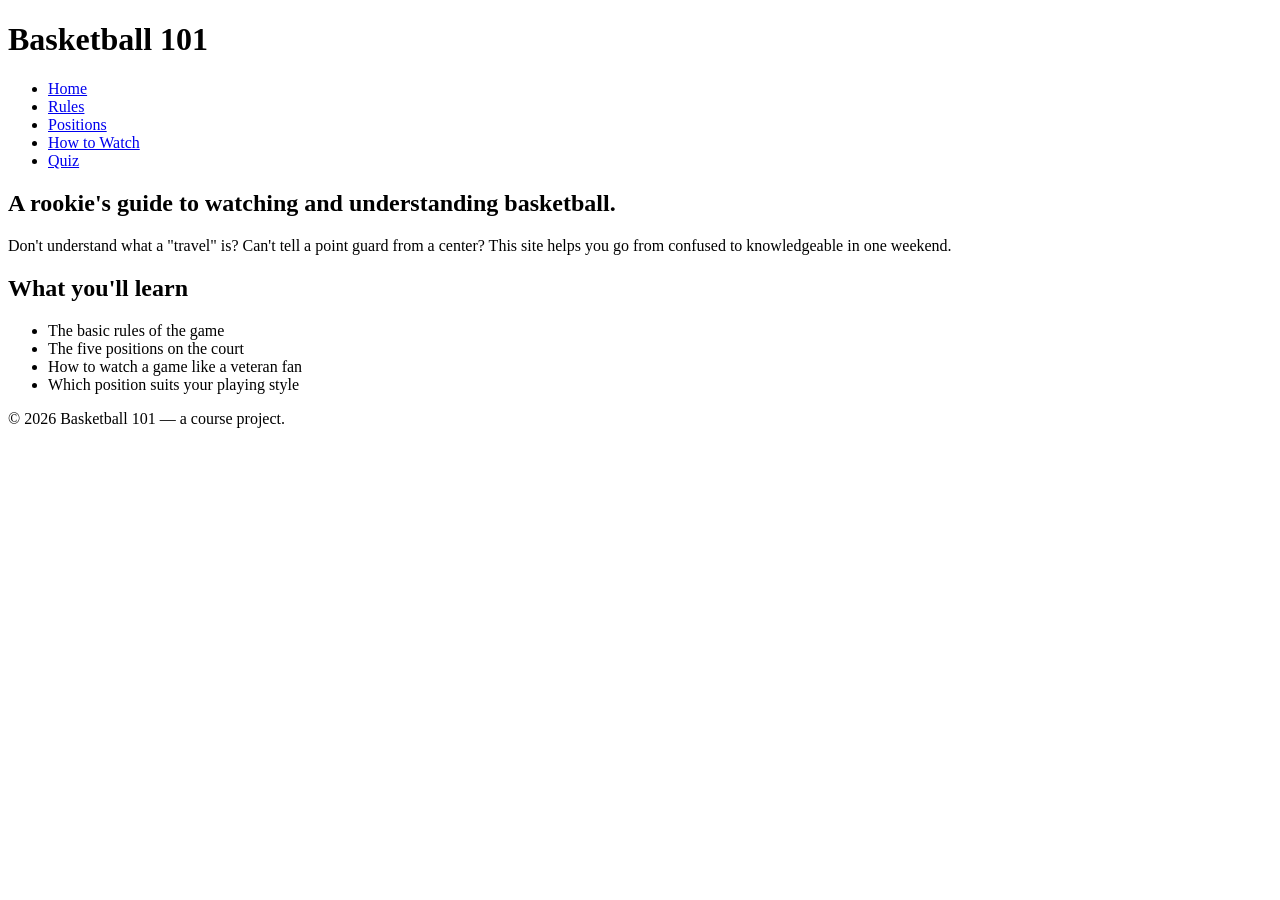
==== index.html @ 61c7e31e "Add files via upload" ====
<!DOCTYPE html>
<html lang="en">
<head>
  <meta charset="UTF-8">
  <title>Basketball 101: A Rookie's Guide</title>
</head>
<body>

  <header>
    <h1>Basketball 101</h1>
    <nav>
      <ul>
        <li><a href="index.html">Home</a></li>
        <li><a href="rules.html">Rules</a></li>
        <li><a href="positions.html">Positions</a></li>
        <li><a href="watch.html">How to Watch</a></li>
        <li><a href="quiz.html">Quiz</a></li>
      </ul>
    </nav>
  </header>

  <main>
    <section>
      <h2>A rookie's guide to watching and understanding basketball.</h2>
      <p>Don't understand what a "travel" is? Can't tell a point guard from a center? This site helps you go from confused to knowledgeable in one weekend.</p>
    </section>

    <section>
      <h2>What you'll learn</h2>
      <ul>
        <li>The basic rules of the game</li>
        <li>The five positions on the court</li>
        <li>How to watch a game like a veteran fan</li>
        <li>Which position suits your playing style</li>
      </ul>
    </section>
  </main>

  <footer>
    <p>© 2026 Basketball 101 — a course project.</p>
  </footer>

</body>
</html>
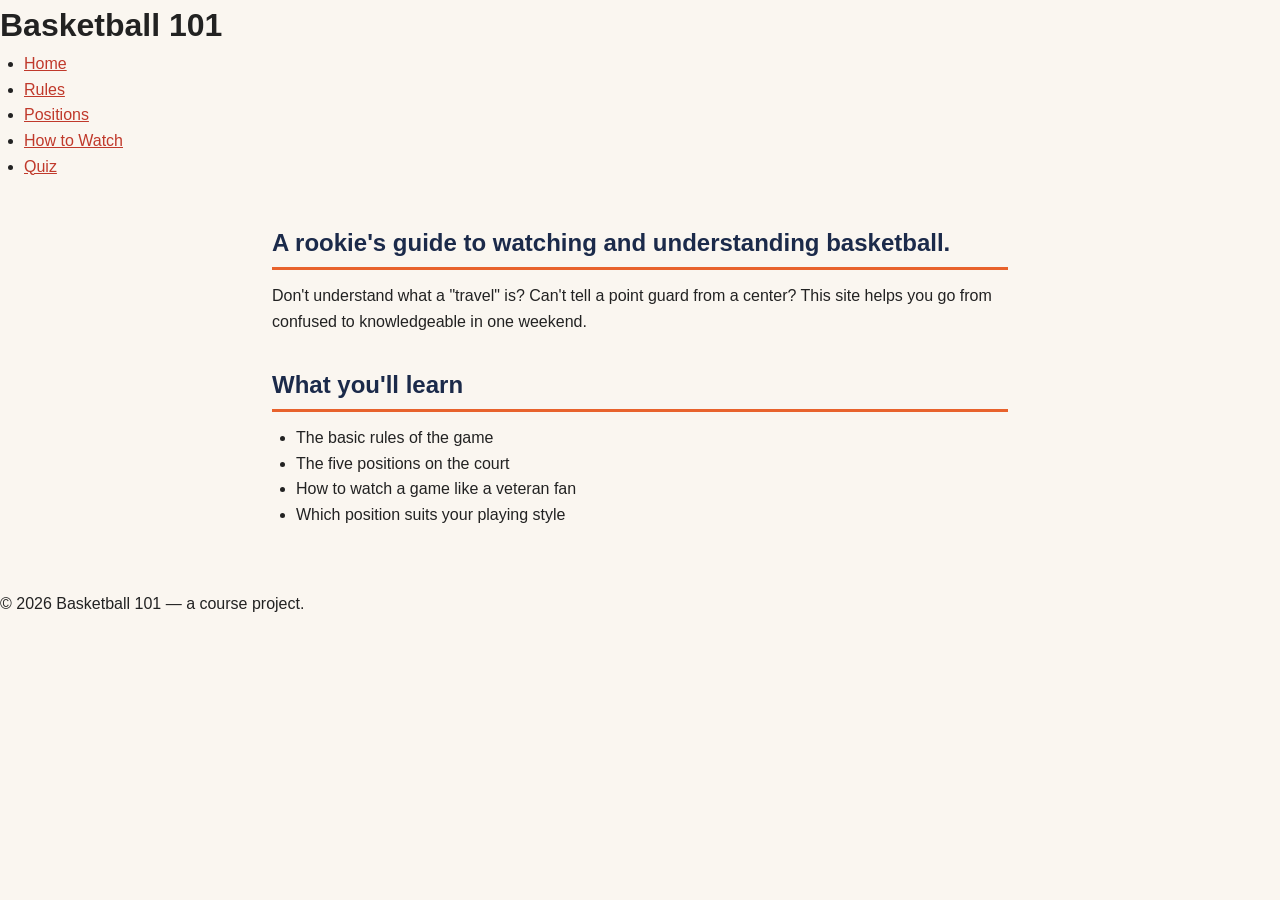
==== commit 4942cfaa: "Add files via upload" ====
--- a/index.html
+++ b/index.html
@@ -3,6 +3,7 @@
 <head>
   <meta charset="UTF-8">
   <title>Basketball 101: A Rookie's Guide</title>
+  <link rel="stylesheet" href="css/style.css">
 </head>
 <body>
 
@@ -37,9 +38,10 @@
   </main>
 
   <footer>
-    <p>© 2026 Basketball 101 — a course project.</p>
+    <p>&copy; 2026 Basketball 101 — a course project.</p>
   </footer>
 
+  <script src="js/main.js"></script>
 </body>
 </html>
 
--- a/css/style.css
+++ b/css/style.css
@@ -0,0 +1,147 @@
+/* Basketball 101 — Stylesheet */
+/* Mobile-first responsive layout */
+
+* { box-sizing: border-box; margin: 0; padding: 0; }
+
+body {
+  font-family: -apple-system, BlinkMacSystemFont, "Segoe UI", "PingFang SC", "Microsoft YaHei", sans-serif;
+  line-height: 1.6;
+  color: #222;
+  background: #faf6f0;
+}
+
+a { color: #c0392b; }
+
+/* Header */
+.site-header {
+  background: #1b2a4a;
+  color: #fff;
+  padding: 1rem;
+}
+.site-header h1 {
+  font-size: 1.3rem;
+  margin-bottom: 0.5rem;
+}
+.site-header h1 a { color: #fff; text-decoration: none; }
+
+/* Navigation */
+.site-nav ul {
+  list-style: none;
+  display: flex;
+  flex-wrap: wrap;
+  gap: 0.25rem;
+}
+.site-nav a {
+  display: block;
+  padding: 0.4rem 0.8rem;
+  color: #fff;
+  text-decoration: none;
+  border-radius: 4px;
+  font-size: 0.95rem;
+}
+.site-nav a:hover { background: rgba(255,255,255,0.15); }
+.site-nav a[aria-current="page"] { background: #e8622c; }
+
+/* Main content */
+main {
+  max-width: 800px;
+  margin: 0 auto;
+  padding: 1.5rem 1rem;
+}
+
+section { margin-bottom: 2rem; }
+
+h2 {
+  color: #1b2a4a;
+  border-bottom: 3px solid #e8622c;
+  padding-bottom: 0.3rem;
+  margin-bottom: 0.8rem;
+}
+
+h3 {
+  color: #333;
+  margin: 1rem 0 0.4rem;
+}
+
+p { margin-bottom: 0.8rem; }
+
+ul { margin-left: 1.5rem; margin-bottom: 0.8rem; }
+
+/* Tables */
+table {
+  width: 100%;
+  border-collapse: collapse;
+  margin-bottom: 1rem;
+}
+th, td {
+  border: 1px solid #ddd;
+  padding: 0.5rem;
+  text-align: left;
+}
+th { background: #1b2a4a; color: #fff; }
+
+/* Footer */
+.site-footer {
+  background: #1b2a4a;
+  color: #ccc;
+  text-align: center;
+  padding: 1rem;
+  font-size: 0.85rem;
+}
+
+/* Quiz styles */
+#quiz {
+  background: #fff;
+  border: 1px solid #ddd;
+  border-radius: 8px;
+  padding: 1.5rem;
+  max-width: 500px;
+  margin: 0 auto;
+}
+.quiz-progress {
+  height: 6px;
+  background: #eee;
+  border-radius: 3px;
+  margin-bottom: 1rem;
+  overflow: hidden;
+}
+.quiz-progress-bar {
+  height: 100%;
+  background: #e8622c;
+  width: 0%;
+  transition: width 0.3s;
+}
+.quiz-question { font-weight: 600; margin-bottom: 1rem; }
+.quiz-options { display: flex; flex-direction: column; gap: 0.5rem; }
+.quiz-options button {
+  padding: 0.6rem;
+  border: 1px solid #ccc;
+  border-radius: 6px;
+  background: #fafafa;
+  cursor: pointer;
+  text-align: left;
+}
+.quiz-options button:hover { background: #e8622c; color: #fff; }
+.quiz-result { text-align: center; padding: 1rem 0; }
+.quiz-result .big { font-size: 1.5rem; color: #e8622c; font-weight: 700; margin: 0.5rem 0; }
+.quiz-restart {
+  margin-top: 1rem;
+  padding: 0.5rem 1.2rem;
+  background: #1b2a4a;
+  color: #fff;
+  border: none;
+  border-radius: 20px;
+  cursor: pointer;
+}
+
+/* Tablet and up */
+@media (min-width: 768px) {
+  .site-header {
+    display: flex;
+    justify-content: space-between;
+    align-items: center;
+    padding: 1rem 2rem;
+  }
+  .site-header h1 { margin-bottom: 0; }
+  main { padding: 2rem; }
+}
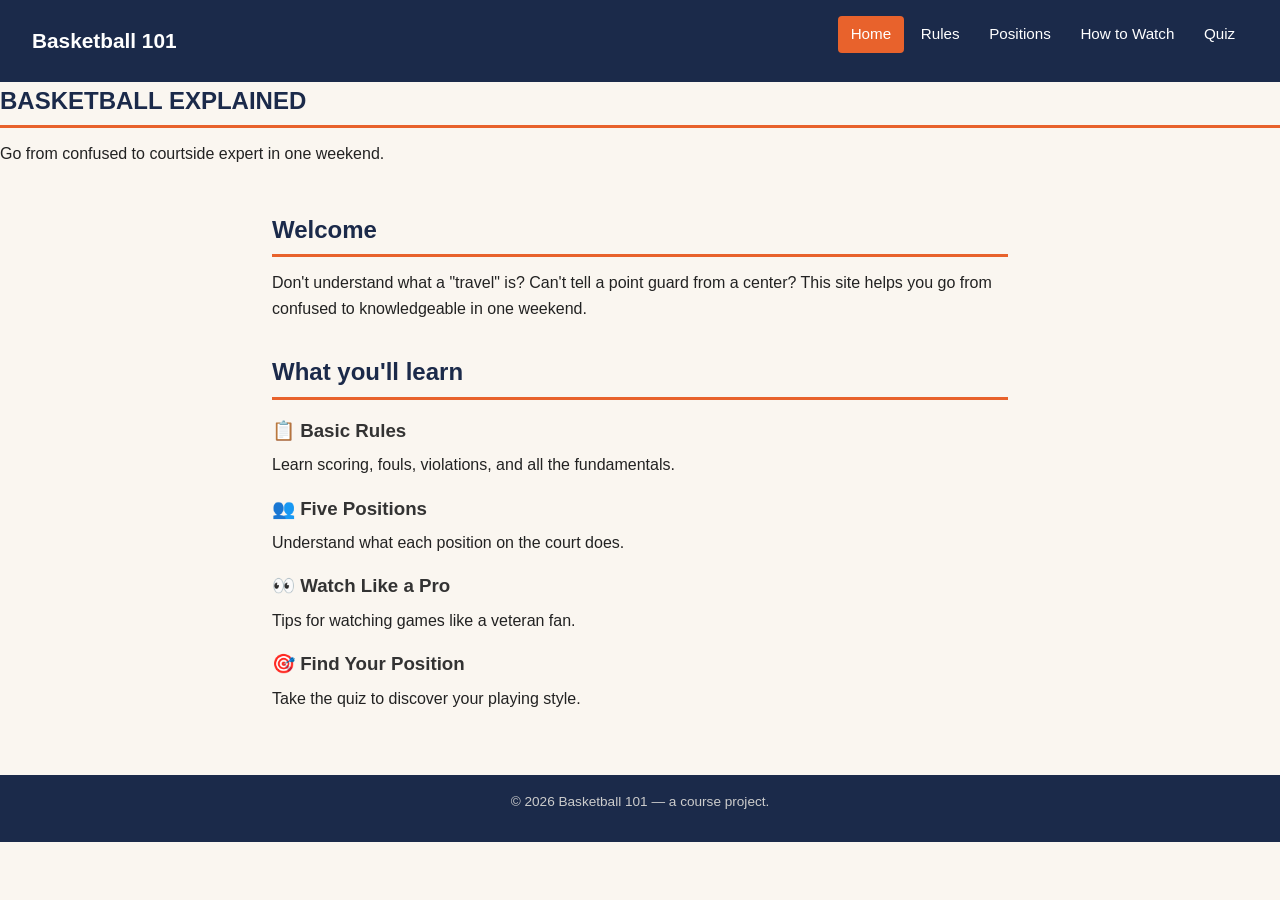
==== commit 29ca4dea: "Add files via upload" ====
--- a/index.html
+++ b/index.html
@@ -1,49 +1,65 @@
-<!DOCTYPE html>
-<html lang="en">
-<head>
-  <meta charset="UTF-8">
-  <title>Basketball 101: A Rookie's Guide</title>
-  <link rel="stylesheet" href="css/style.css">
-</head>
-<body>
-
-  <header>
-    <h1>Basketball 101</h1>
-    <nav>
-      <ul>
-        <li><a href="index.html">Home</a></li>
-        <li><a href="rules.html">Rules</a></li>
-        <li><a href="positions.html">Positions</a></li>
-        <li><a href="watch.html">How to Watch</a></li>
-        <li><a href="quiz.html">Quiz</a></li>
-      </ul>
-    </nav>
-  </header>
-
-  <main>
-    <section>
-      <h2>A rookie's guide to watching and understanding basketball.</h2>
-      <p>Don't understand what a "travel" is? Can't tell a point guard from a center? This site helps you go from confused to knowledgeable in one weekend.</p>
-    </section>
-
-    <section>
-      <h2>What you'll learn</h2>
-      <ul>
-        <li>The basic rules of the game</li>
-        <li>The five positions on the court</li>
-        <li>How to watch a game like a veteran fan</li>
-        <li>Which position suits your playing style</li>
-      </ul>
-    </section>
-  </main>
-
-  <footer>
-    <p>&copy; 2026 Basketball 101 — a course project.</p>
-  </footer>
-
-  <script src="js/main.js"></script>
-</body>
-</html>
-
-
-
+<!DOCTYPE html>
+<html lang="en">
+<head>
+  <meta charset="UTF-8">
+  <title>Basketball 101: A Rookie's Guide</title>
+  <link rel="stylesheet" href="css/style.css">
+</head>
+<body>
+
+  <header class="site-header">
+    <h1><a href="index.html">Basketball 101</a></h1>
+    <nav class="site-nav">
+      <ul>
+        <li><a href="index.html" aria-current="page">Home</a></li>
+        <li><a href="rules.html">Rules</a></li>
+        <li><a href="positions.html">Positions</a></li>
+        <li><a href="watch.html">How to Watch</a></li>
+        <li><a href="quiz.html">Quiz</a></li>
+      </ul>
+    </nav>
+  </header>
+
+  <div class="hero">
+    <div class="hero-content">
+      <h2>BASKETBALL EXPLAINED</h2>
+      <p>Go from confused to courtside expert in one weekend.</p>
+    </div>
+  </div>
+
+  <main>
+    <section>
+      <h2>Welcome</h2>
+      <p>Don't understand what a "travel" is? Can't tell a point guard from a center? This site helps you go from confused to knowledgeable in one weekend.</p>
+    </section>
+
+    <section>
+      <h2>What you'll learn</h2>
+      <div class="features">
+        <div class="feature-card">
+          <h3>📋 Basic Rules</h3>
+          <p>Learn scoring, fouls, violations, and all the fundamentals.</p>
+        </div>
+        <div class="feature-card">
+          <h3>👥 Five Positions</h3>
+          <p>Understand what each position on the court does.</p>
+        </div>
+        <div class="feature-card">
+          <h3>👀 Watch Like a Pro</h3>
+          <p>Tips for watching games like a veteran fan.</p>
+        </div>
+        <div class="feature-card">
+          <h3>🎯 Find Your Position</h3>
+          <p>Take the quiz to discover your playing style.</p>
+        </div>
+      </div>
+    </section>
+  </main>
+
+  <footer class="site-footer">
+    <p>&copy; 2026 Basketball 101 — a course project.</p>
+  </footer>
+
+  <script src="js/main.js"></script>
+</body>
+</html>
--- a/css/style.css
+++ b/css/style.css
@@ -61,6 +61,23 @@
 h3 {
   color: #333;
   margin: 1rem 0 0.4rem;
+}
+
+.hero-image {
+  width: 100%;
+  max-height: 300px;
+  object-fit: cover;
+  border-radius: 8px;
+  margin-bottom: 1.5rem;
+}
+
+.player-photo {
+  width: 100%;
+  max-width: 400px;
+  max-height: 250px;
+  object-fit: cover;
+  border-radius: 8px;
+  margin: 0.5rem 0 1rem;
 }
 
 p { margin-bottom: 0.8rem; }
